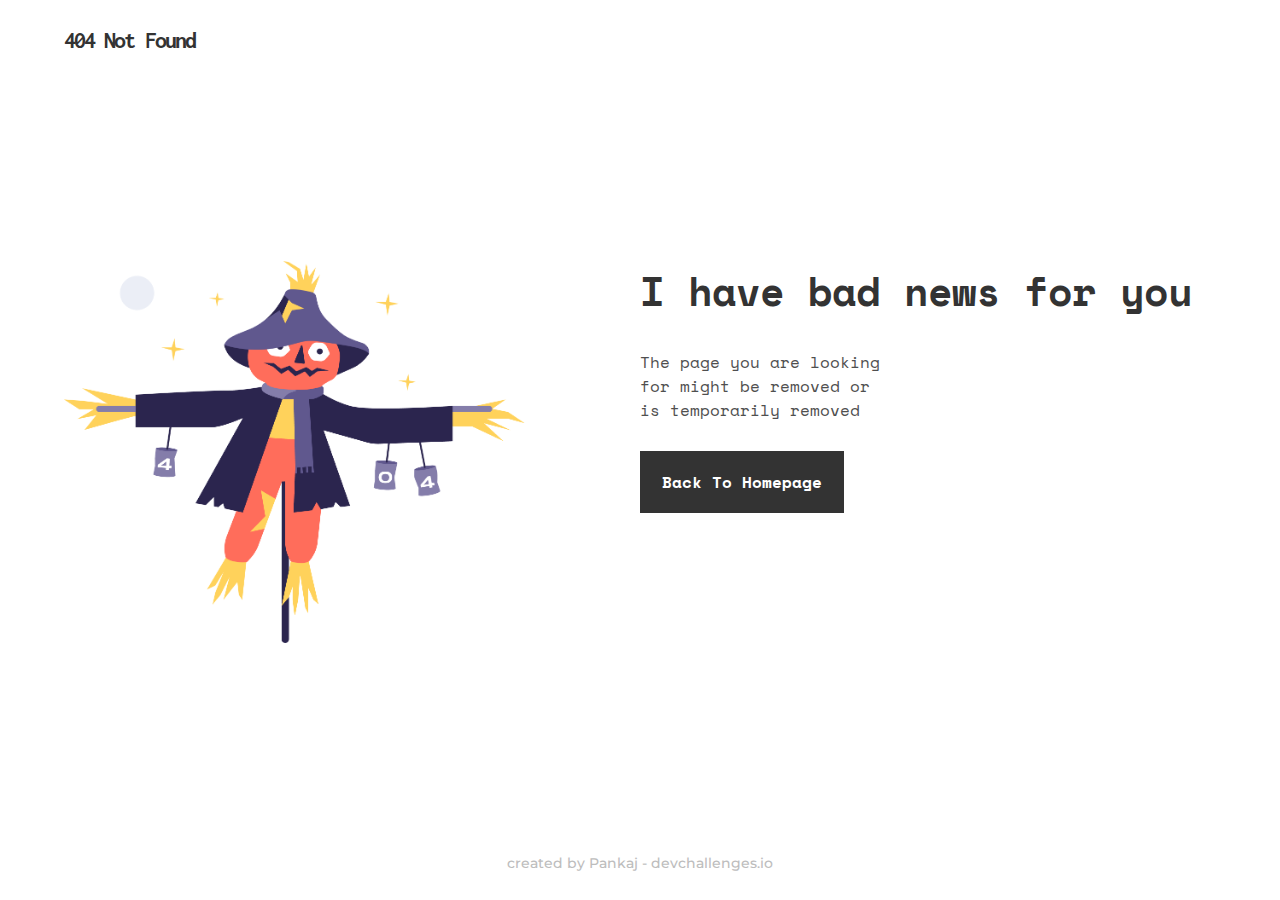
==== 404-Not-Found/index.html @ 064919c7 "Add files via upload" ====
<!DOCTYPE html>
<html lang="en">

<head>
  <meta charset="utf-8" />
  <meta name="viewport" content="width=device-width, initial-scale=1, maximum-scale=5" />
  <link rel="icon" href="devchallenges.png" />
  <link rel="shortcut icon" type="image/x-icon" href="https://devchallenges.io/" />
  <link href="https://fonts.googleapis.com/css2?family=Poppins:wght@400;500&display=swap" rel="stylesheet" />
  <link rel="stylesheet" href="./style.css">
  <title>404 Not Found</title>
</head>

<body>
  <h1>404 Not Found</h1>
  <main>
    <div class="image">
      <img src="./Scarecrow.png" alt="image">
    </div>
    <div class="short-desc">
      <h2>I have bad news for you</h2>
      <p>The page you are looking for might be removed or is temporarily removed</p>
      <a href="#">Back To Homepage</a>
    </div>
  </main>
  <footer>created by Pankaj - devchallenges.io</footer>
</body>

</html>
---- 404-Not-Found/style.css ----
@import url('https://fonts.googleapis.com/css2?family=Inconsolata:wght@700&family=Montserrat:wght@700&family=Space+Mono:wght@400;700&display=swap');
*{
    margin: 0;
    padding: 0;
    box-sizing: border-box;
}

body{
    min-height: 100vh;
    padding: 28px 64px;
    display: flex;
    flex-direction: column;
    justify-content: space-between;
}

main{
    max-width: 1440px;
    padding: 30px 0;
    display: flex;
}

.image,
.short-desc{
    width: 100%;
}

img {
    max-width: 80%;
    height: auto;
}

h1{
    font-family: Inconsolata, sans-serif;
    font-style: normal;
    font-weight: bold;
    font-size: 24px;
    line-height: 1.04em;
    letter-spacing: -0.08em;
    color: #333333;
}

h2{
    font-family: Space Mono, sans-serif;
    font-size: 40px;
    font-weight: bold;
    color: #333333;
    margin-bottom: 0.75em;
}

p{
    font-family: Space Mono;
    font-weight: normal;
    font-weight: 400;
    color: #4F4F4F;
    margin-bottom: 3em;
    max-width: 25ch;
}

a{
    text-decoration: none;
    font-size: 16px;
    padding: 1.1em 1.3em;
    color: #fff;
    background: #333333;
    border: 1.5px solid #333333;
    font-family: Space Mono;
    font-weight: bold;
    margin-bottom: 3em;
}

a:hover{
    background: #fff;
    color: #333333;
}
a:active{
    color: #fff;
    background: #333333;
}

footer{
    font-family: Montserrat, serif;
    font-style: normal;
    font-weight: 500;
    font-size: 14px;
    line-height: 1.2em;
    text-align: center;
    color: #BDBDBD;
}


@media (max-width: 768px){
    h1{
        margin-bottom: 2em;
    }

    main{
        margin-bottom: 5em;
        flex-direction: column;
    }

    .image{
        text-align: center;
    }
}

@media (max-width: 475px){
    body{
        padding: 16px 30px;
    }
}
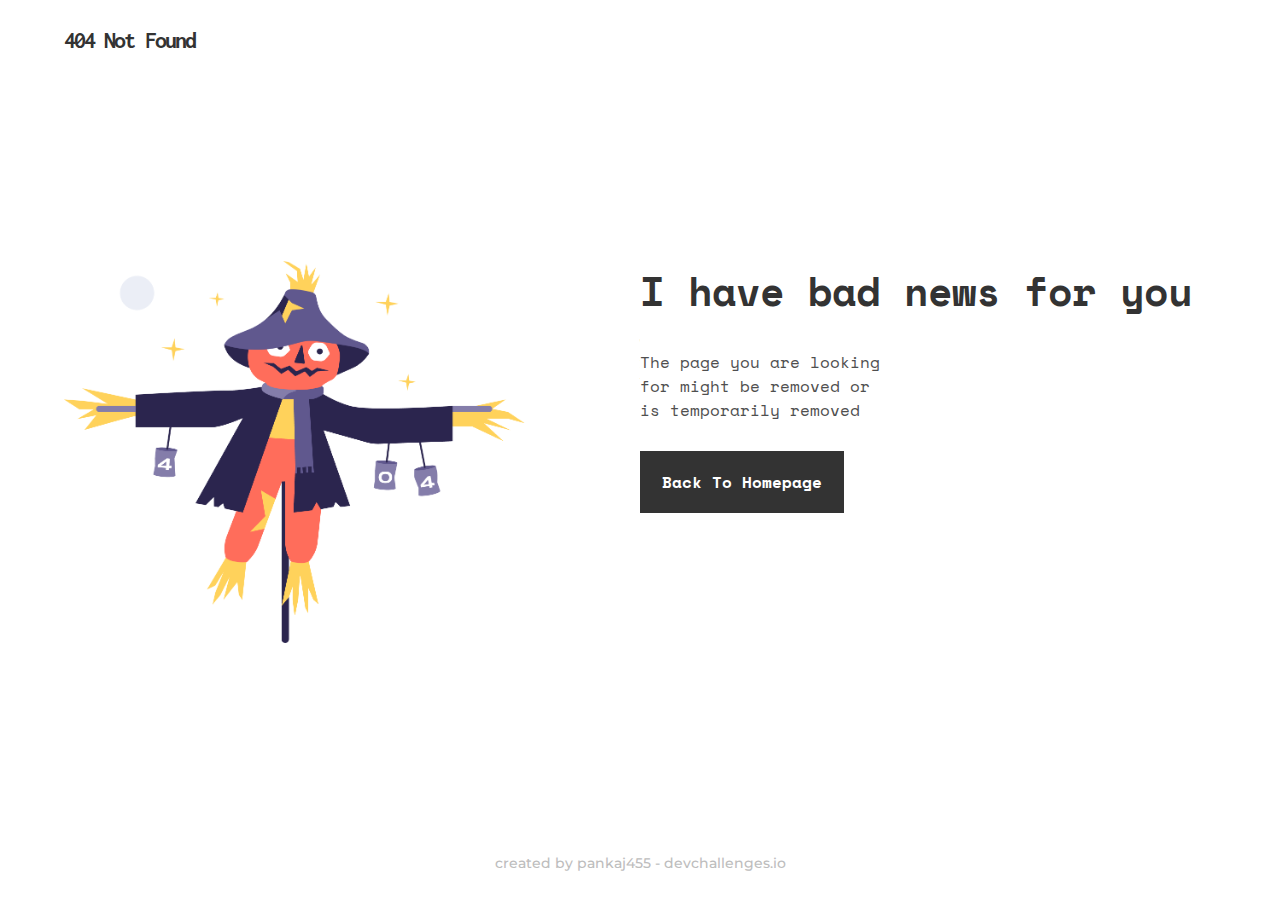
==== commit da2eebea: "Update index.html" ====
--- a/404-Not-Found/index.html
+++ b/404-Not-Found/index.html
@@ -23,7 +23,7 @@
       <a href="#">Back To Homepage</a>
     </div>
   </main>
-  <footer>created by Pankaj - devchallenges.io</footer>
+  <footer>created by pankaj455 - devchallenges.io</footer>
 </body>
 
-</html>+</html>
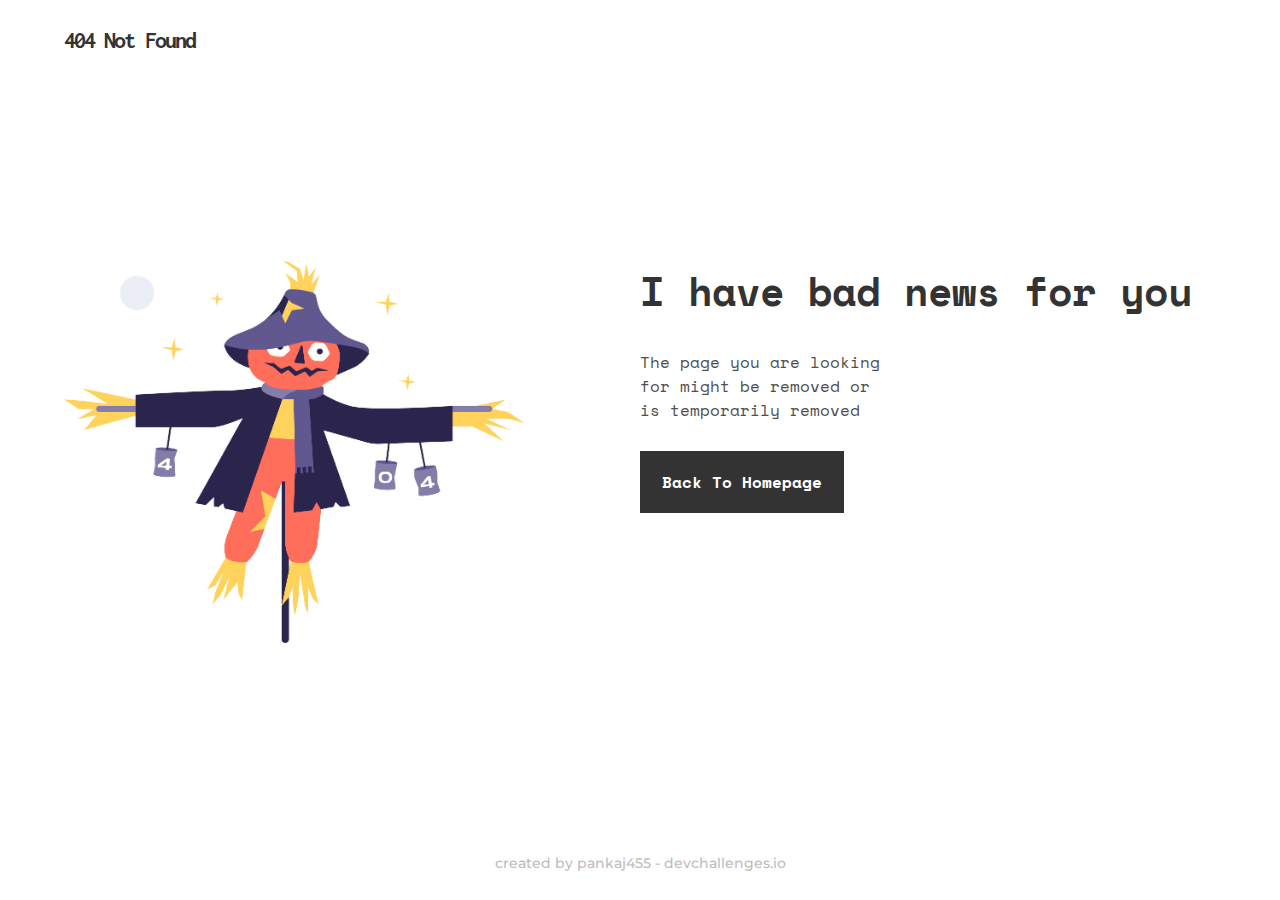
==== commit 30bbf60e: "Add files via upload" ====
--- a/404-Not-Found/index.html
+++ b/404-Not-Found/index.html
@@ -26,4 +26,4 @@
   <footer>created by pankaj455 - devchallenges.io</footer>
 </body>
 
-</html>
+</html>